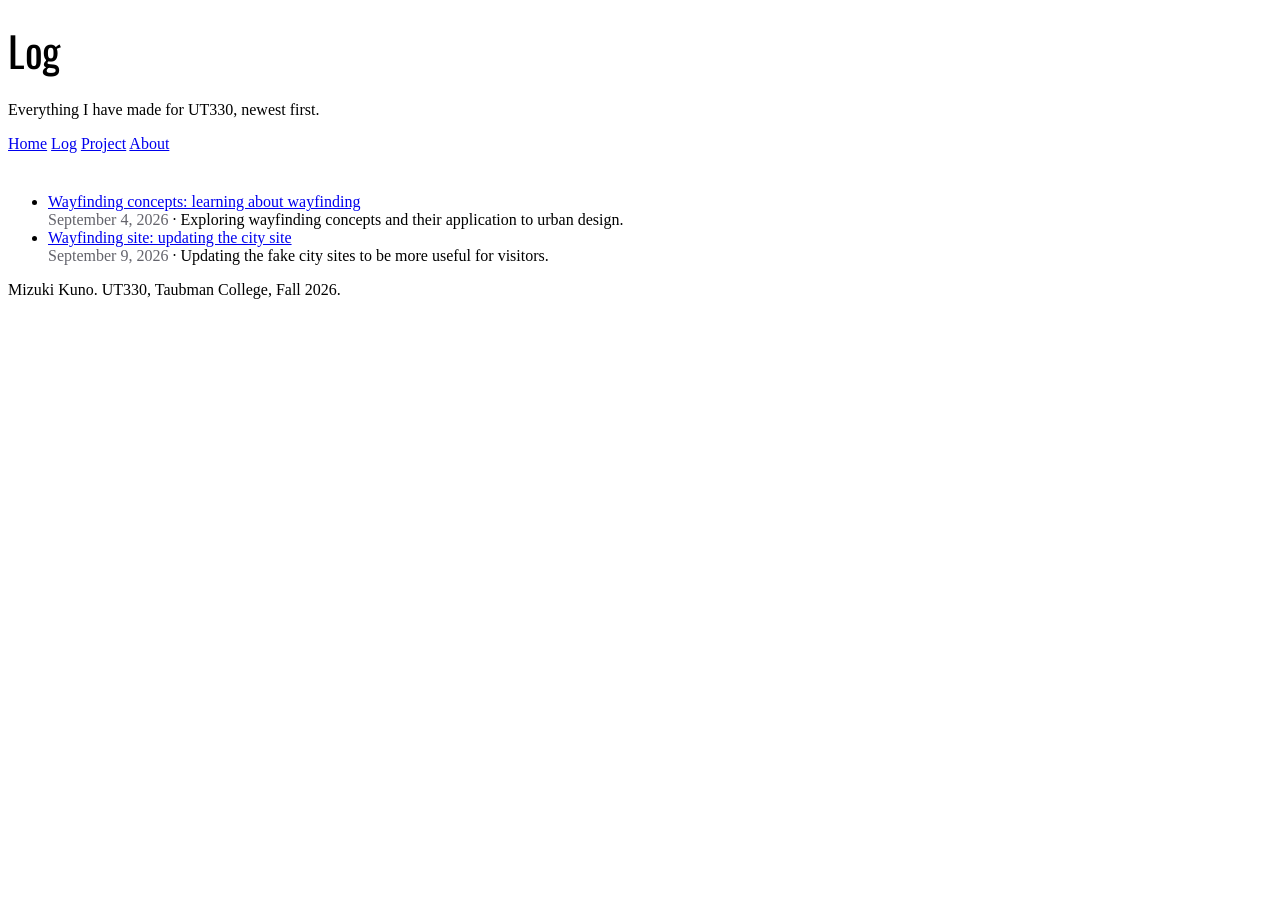
==== entries/index.html @ 71158b90 "Initial Committ" ====
<!DOCTYPE html>
<html lang="en">
<head>
<meta charset="utf-8">
<meta name="viewport" content="width=device-width, initial-scale=1">
<title>Log — Mizuki Kuno</title>
<link rel="stylesheet" href="https://cdn.simplecss.org/simple.min.css">
<link rel="stylesheet" href="../css/custom.css">
</head>

<body>

<header>
  <h1>Log</h1>
  <p>Everything I have made for UT330, newest first.</p>
  <nav>
    <a href="../index.html">Home</a>
    <a href="index.html" aria-current="page">Log</a>
    <a href="../project.html">Project</a>
    <a href="../about.html">About</a>
  </nav>
</header>

<main>

  <!-- =====================================================
       ADDING A NEW ENTRY, every time:

       1. duplicate _TEMPLATE.html
       2. rename it  YYYY-MM-DD-short-title.html
       3. write it
       4. add a link to it at the TOP of the list below
       5. add a link on the home page too
       ===================================================== -->

  <ul>
    <li>
      <a href="2026-09-04-wayfinding-concepts.html">Wayfinding concepts: learning about wayfinding</a><br>
      <time datetime="2026-09-04">September 4, 2026</time> ·
      Exploring wayfinding concepts and their application to urban design.
    </li>
    <li>
      <a href="2026-09-09-wayfinding-city-site.html">Wayfinding site: updating the city site</a><br>
      <time datetime="2026-09-09">September 9, 2026</time> ·
      Updating the fake city sites to be more useful for visitors.
    </li>
  </ul>

</main>

<footer>
  <p>Mizuki Kuno. UT330, Taubman College, Fall 2026.</p>
</footer>

</body>
</html>
---- css/custom.css ----
/* ============================================================
   YOUR STYLES

   This file loads AFTER simple.css in the HTML, so anything you
   write here wins. That order is called the cascade. If you put
   this link above simple.css instead, none of it will work.

   Simple.css already styles every HTML element. You are not
   starting from nothing. You are adjusting something.
   ============================================================ */


/* ------------------------------------------------------------
   1. FONTS

   The @import below pulls two typefaces from Google Fonts.
   To change them:
     1. go to fonts.google.com or fontshare.com
     2. pick a font, copy the @import they give you
     3. replace the line below
     4. put the font's name in --sans-font or --heading-font

   @import must be the first thing in the file. Always.
   ------------------------------------------------------------ */

@import url('https://fonts.googleapis.com/css2?family=Instrument+Serif:ital@0;1&family=Inter:wght@400;600&family=Oswald&display=swap');

/* ------------------------------------------------------------
   2. VARIABLES

   These names come from simple.css. Changing a value here
   changes it everywhere on every page at once.

   Change all of them. The point is that your site does not
   look like the starter.
   ------------------------------------------------------------ */

:root, ::backdrop {

  /* --- type --- */
  --sans-font: 'Inter', system-ui, sans-serif;   /* body text */
  --heading-font: 'Instrument Serif', Georgia, serif;  /* mine, not simple.css's */
  --mono-font: ui-monospace, Menlo, Consolas, monospace;

  /* --- color --- */
  --bg:          #d0daef;   /* page background */
  --accent-bg:   #ffffff;   /* boxes, table headers, quote backgrounds */
  --text:        #1B1B1D;   /* body text */
  --text-light:  #63636B;   /* captions and secondary text */
  --border:      #D7D4CC;   /* rules and outlines */
  --accent:      #0a1a68;   /* links */
  --accent-hover:#2E8268;
  --accent-text: var(--bg); /* text sitting on top of accent */
  --code:        #9A2A5C;
  --marked:      #F5E06B;   /* highlighter color for <mark> */

  --standard-border-radius: 3px;
}


/* ------------------------------------------------------------
   3. ADJUSTMENTS

   Simple.css does not have a heading font variable, so this
   applies mine. Delete it if you only want one typeface.
   ------------------------------------------------------------ */

h1, h2, h3, h4 {
  font-family: var(--heading-font);
  font-weight: 400;
  letter-spacing: -0.01em;
}

h1 { font-size: 2.6rem; line-height: 1.1; }

/* Dates and captions */
time { color: var(--text-light); }

figcaption { font-size: 0.9rem; }

/* Simple.css centers the header. This left-aligns it. */
header { text-align: left; padding-bottom: 1.5rem; }
header > nav { margin-top: 0.5rem; }


/* ------------------------------------------------------------
   4. YOUR CSS

   Write below here so you can always find your own work.
   ------------------------------------------------------------ */
h1 {
   font-family: 'Oswald', sans-serif;
}

h2 {
   font-family: 'Oswald', sans-serif;
}
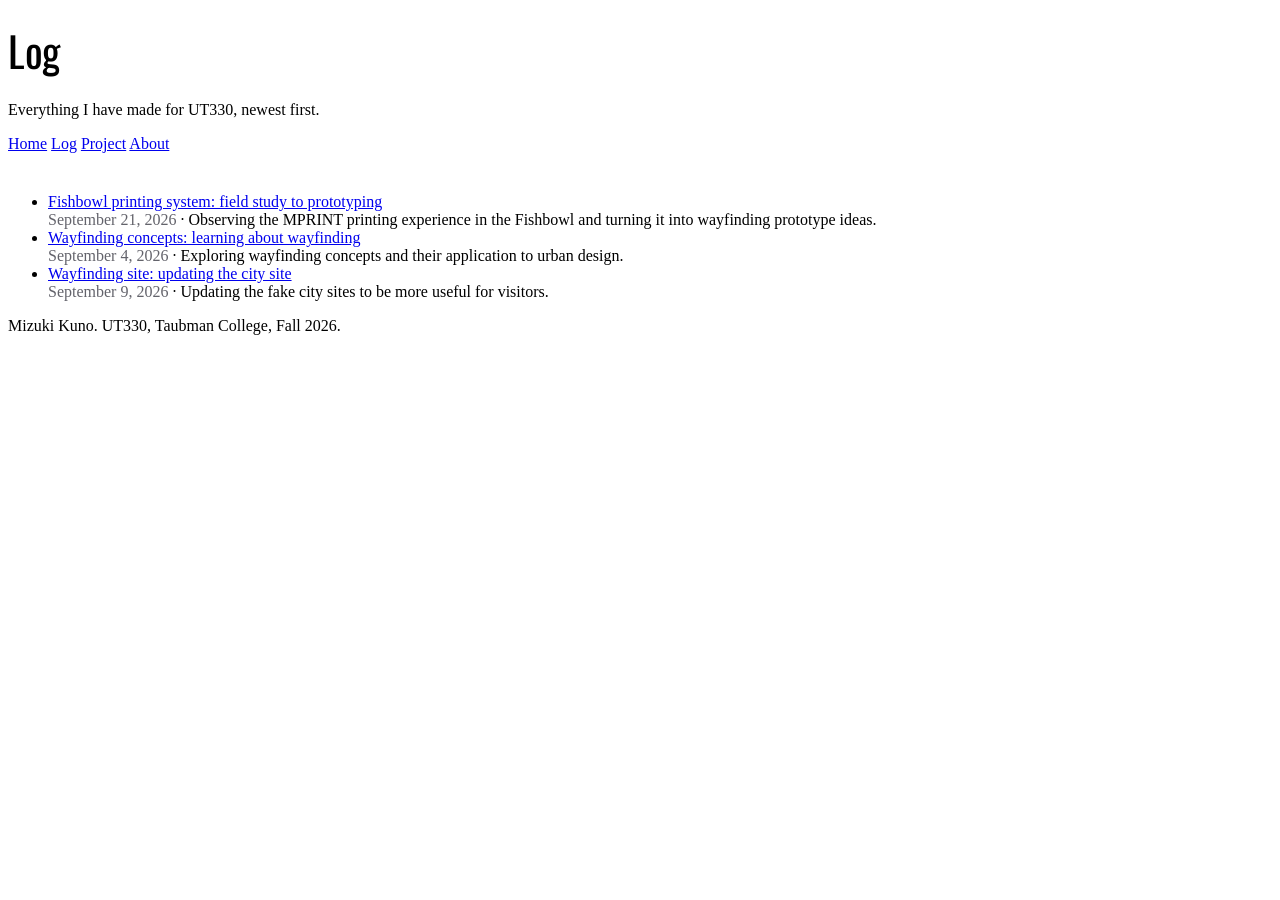
==== commit b9e52559: "Field Work MPRINT" ====
--- a/entries/index.html
+++ b/entries/index.html
@@ -35,6 +35,11 @@
 
   <ul>
     <li>
+      <a href="2026-09-21-fishbowl-printing.html">Fishbowl printing system: field study to prototyping</a><br>
+      <time datetime="2026-09-21">September 21, 2026</time> ·
+      Observing the MPRINT printing experience in the Fishbowl and turning it into wayfinding prototype ideas.
+    </li>
+    <li>
       <a href="2026-09-04-wayfinding-concepts.html">Wayfinding concepts: learning about wayfinding</a><br>
       <time datetime="2026-09-04">September 4, 2026</time> ·
       Exploring wayfinding concepts and their application to urban design.
--- a/css/custom.css
+++ b/css/custom.css
@@ -96,3 +96,30 @@
    font-family: 'Oswald', sans-serif;
 }
 
+/* Fishbowl printing entry (Week 4): photo layouts.
+   Only affects elements with these classes, so other pages are unchanged. */
+.photo-single {
+   max-width: 360px;
+   margin-inline: auto;
+}
+
+.photo-pair {
+   display: grid;
+   grid-template-columns: repeat(2, 1fr);
+   gap: 1rem;
+   margin-bottom: 1.5rem;
+}
+
+.photo-pair figure {
+   margin: 0;
+}
+
+.photo-single img,
+.photo-pair img {
+   width: 100%;
+   height: auto;
+}
+
+@media (max-width: 500px) {
+   .photo-pair { grid-template-columns: 1fr; }
+}
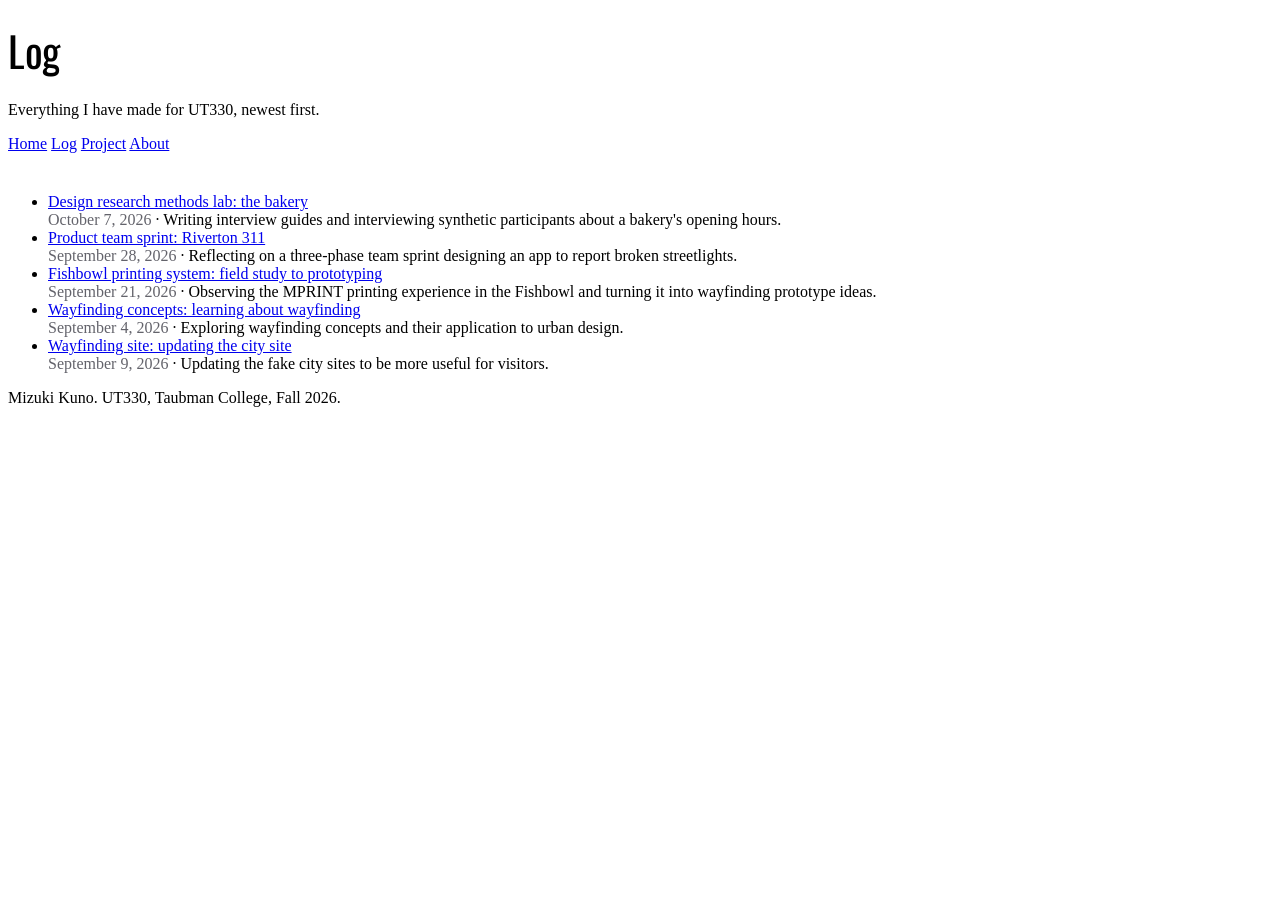
==== commit 16c25b3d: "Team Sprit and Research Design Lab" ====
--- a/entries/index.html
+++ b/entries/index.html
@@ -35,6 +35,16 @@
 
   <ul>
     <li>
+      <a href="2026-10-07-design-research-lab.html">Design research methods lab: the bakery</a><br>
+      <time datetime="2026-10-07">October 7, 2026</time> ·
+      Writing interview guides and interviewing synthetic participants about a bakery's opening hours.
+    </li>
+    <li>
+      <a href="2026-09-28-product-team-sprint.html">Product team sprint: Riverton 311</a><br>
+      <time datetime="2026-09-28">September 28, 2026</time> ·
+      Reflecting on a three-phase team sprint designing an app to report broken streetlights.
+    </li>
+    <li>
       <a href="2026-09-21-fishbowl-printing.html">Fishbowl printing system: field study to prototyping</a><br>
       <time datetime="2026-09-21">September 21, 2026</time> ·
       Observing the MPRINT printing experience in the Fishbowl and turning it into wayfinding prototype ideas.
